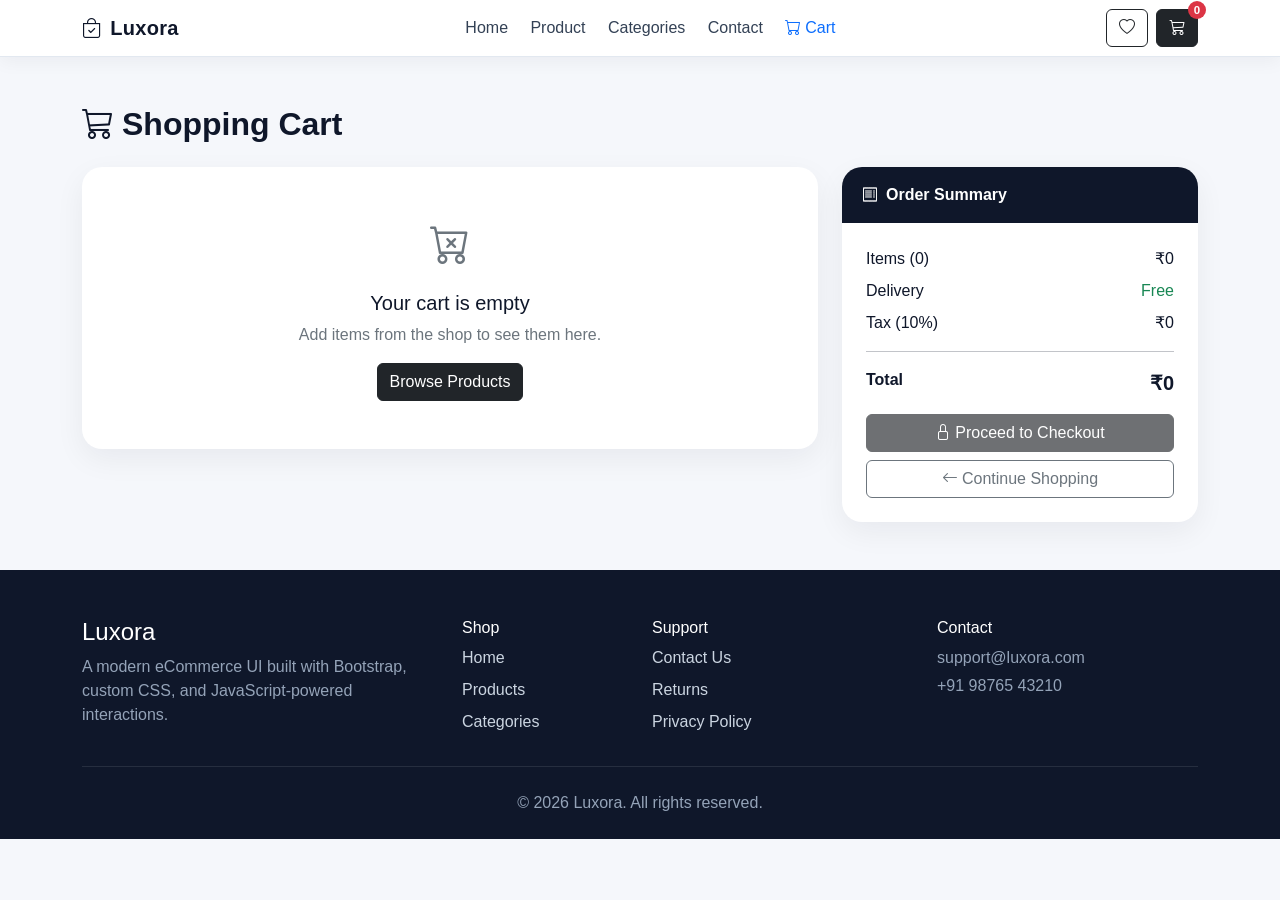
==== cart.html @ 6a54af74 "Initial commit" ====
<!DOCTYPE html>
<html lang="en">

<head>
    <meta charset="UTF-8">
    <meta name="viewport" content="width=device-width, initial-scale=1.0">
    <title>Shopping Cart - Luxora</title>
    <link href="https://cdn.jsdelivr.net/npm/bootstrap@5.3.3/dist/css/bootstrap.min.css" rel="stylesheet">
    <link rel="stylesheet" href="https://cdn.jsdelivr.net/npm/bootstrap-icons@1.11.3/font/bootstrap-icons.min.css">
    <link rel="stylesheet" href="styles.css">
    <style>
        .cart-item-img {
            width: 100%;
            height: 80px;
            object-fit: cover;
            border-radius: 12px;
        }

        .cart-card {
            background: #fff;
            border: none;
            border-radius: 20px;
            box-shadow: 0 10px 30px rgba(15, 23, 42, .06);
            margin-bottom: 1rem;
        }

        .summary-card {
            background: #fff;
            border: none;
            border-radius: 20px;
            box-shadow: 0 10px 30px rgba(15, 23, 42, .06);
            overflow: hidden;
        }

        .summary-header {
            background: #0f172a;
            color: #fff;
            padding: 1rem 1.25rem;
            font-weight: 700;
        }
    </style>
</head>

<body>

    <!-- Navbar — matches Luxora style from index/product/categories -->
    <nav class="navbar navbar-expand-lg sticky-top">
        <div class="container">
            <a class="navbar-brand" href="index.html"><i class="bi bi-bag-check me-2"></i>Luxora</a>
            <button class="navbar-toggler" type="button" data-bs-toggle="collapse" data-bs-target="#cartNav"
                aria-controls="cartNav" aria-expanded="false" aria-label="Toggle navigation">
                <span class="navbar-toggler-icon"></span>
            </button>

            <div class="collapse navbar-collapse" id="cartNav">
                <ul class="navbar-nav mx-auto mb-2 mb-lg-0">
                    <li class="nav-item"><a class="nav-link" href="index.html">Home</a></li>
                    <li class="nav-item"><a class="nav-link" href="product.html">Product</a></li>
                    <li class="nav-item"><a class="nav-link" href="categories.html">Categories</a></li>
                    <li class="nav-item"><a class="nav-link" href="contact.html">Contact</a></li>
                    <li class="nav-item"><a class="nav-link active" aria-current="page" href="cart.html">
                        <i class="bi bi-cart me-1"></i>Cart</a></li>
                </ul>

                <div class="d-flex align-items-center gap-2">
                    <a class="btn btn-outline-dark position-relative" href="wishlist.html" aria-label="View wishlist">
                        <i class="bi bi-heart"></i>
                    </a>
                    <a class="btn btn-dark position-relative" href="cart.html" aria-label="View cart">
                        <i class="bi bi-cart3"></i>
                        <span class="position-absolute top-0 start-100 translate-middle badge rounded-pill bg-danger"
                            id="cartCount">0</span>
                    </a>
                </div>
            </div>
        </div>
    </nav>

    <!-- Cart Section -->
    <section class="py-5">
        <div class="container">
            <h2 class="fw-bold mb-4"><i class="bi bi-cart3 me-2"></i>Shopping Cart</h2>

            <div class="row g-4">
                <!-- Cart Items -->
                <div class="col-lg-8">
                    <div id="cartItemsContainer"></div>
                </div>

                <!-- Order Summary -->
                <div class="col-lg-4">
                    <div class="summary-card">
                        <div class="summary-header">
                            <i class="bi bi-receipt me-2"></i>Order Summary
                        </div>
                        <div class="p-4">
                            <div class="d-flex justify-content-between mb-2">
                                <span>Items (<span id="summaryItems">0</span>)</span>
                                <span id="summarySubtotal">₹0</span>
                            </div>
                            <div class="d-flex justify-content-between mb-2">
                                <span>Delivery</span>
                                <span class="text-success" id="summaryDelivery">Free</span>
                            </div>
                            <div class="d-flex justify-content-between mb-2">
                                <span>Tax (10%)</span>
                                <span id="summaryTax">₹0</span>
                            </div>
                            <hr>
                            <div class="d-flex justify-content-between mb-3">
                                <span class="fw-bold">Total</span>
                                <span class="fw-bold fs-5" id="summaryTotal">₹0</span>
                            </div>
                            <button id="checkoutButton" class="btn btn-dark w-100 mb-2">
                                <i class="bi bi-lock me-1"></i>Proceed to Checkout
                            </button>
                            <button id="continueShoppingButton" class="btn btn-outline-secondary w-100">
                                <i class="bi bi-arrow-left me-1"></i>Continue Shopping
                            </button>
                        </div>
                    </div>
                </div>
            </div>
        </div>
    </section>

    <!-- Footer — matches Luxora style -->
    <footer class="pt-5 pb-4">
        <div class="container">
            <div class="row g-4">
                <div class="col-lg-4">
                    <h4 class="text-white">Luxora</h4>
                    <p>A modern eCommerce UI built with Bootstrap, custom CSS, and JavaScript-powered interactions.</p>
                </div>
                <div class="col-lg-2">
                    <h6 class="text-white">Shop</h6>
                    <a href="index.html" class="d-block mb-2">Home</a>
                    <a href="product.html" class="d-block mb-2">Products</a>
                    <a href="categories.html" class="d-block mb-2">Categories</a>
                </div>
                <div class="col-lg-3">
                    <h6 class="text-white">Support</h6>
                    <a href="contact.html" class="d-block mb-2">Contact Us</a>
                    <a href="#" class="d-block mb-2">Returns</a>
                    <a href="#" class="d-block mb-2">Privacy Policy</a>
                </div>
                <div class="col-lg-3">
                    <h6 class="text-white">Contact</h6>
                    <p class="mb-1">support@luxora.com</p>
                    <p class="mb-0">+91 98765 43210</p>
                </div>
            </div>
            <hr class="border-secondary my-4">
            <p class="mb-0 text-center">© 2026 Luxora. All rights reserved.</p>
        </div>
    </footer>

    <script>
        const CART_STORAGE_KEY = "luxoraCartItems";

        function getCartItems() {
            return JSON.parse(localStorage.getItem(CART_STORAGE_KEY) || "[]");
        }

        function setCartItems(items) {
            localStorage.setItem(CART_STORAGE_KEY, JSON.stringify(items));
        }

        function formatCurrency(amount) {
            return "₹" + amount.toLocaleString("en-IN");
        }

        function updateCartBadge() {
            const count = getCartItems().reduce((sum, item) => sum + (item.quantity || 1), 0);
            const badge = document.getElementById("cartCount");
            if (badge) badge.textContent = count;
        }

        function updateCartItemQuantity(productId, quantity) {
            const cartItems = getCartItems();
            const item = cartItems.find(i => i.id === productId);
            if (!item) return;
            item.quantity = Math.max(1, parseInt(quantity, 10) || 1);
            setCartItems(cartItems);
            renderCartPage();
        }

        function removeCartItem(productId) {
            const cartItems = getCartItems().filter(item => item.id !== productId);
            setCartItems(cartItems);
            renderCartPage();
        }

        function renderCartPage() {
            const cartItems = getCartItems();
            const cartItemsContainer = document.getElementById("cartItemsContainer");
            const summaryItems = document.getElementById("summaryItems");
            const summarySubtotal = document.getElementById("summarySubtotal");
            const summaryTax = document.getElementById("summaryTax");
            const summaryTotal = document.getElementById("summaryTotal");
            const summaryDelivery = document.getElementById("summaryDelivery");
            const checkoutButton = document.getElementById("checkoutButton");
            const continueButton = document.getElementById("continueShoppingButton");

            updateCartBadge();

            if (cartItems.length === 0) {
                cartItemsContainer.innerHTML = `
                    <div class="cart-card p-5 text-center">
                        <i class="bi bi-cart-x fs-1 text-secondary mb-3 d-block"></i>
                        <h5 class="mb-2">Your cart is empty</h5>
                        <p class="text-secondary mb-3">Add items from the shop to see them here.</p>
                        <a href="categories.html" class="btn btn-dark">Browse Products</a>
                    </div>
                `;
                summaryItems.textContent = 0;
                summarySubtotal.textContent = "₹0";
                summaryTax.textContent = "₹0";
                summaryTotal.textContent = "₹0";
                summaryDelivery.textContent = "Free";
                checkoutButton.disabled = true;
                continueButton.onclick = () => window.location.href = "categories.html";
                return;
            }

            let subtotal = 0;
            let totalQuantity = 0;

            cartItemsContainer.innerHTML = cartItems.map(item => {
                const itemTotal = item.price * item.quantity;
                subtotal += itemTotal;
                totalQuantity += item.quantity;

                return `
                    <div class="cart-card p-3">
                        <div class="row align-items-center g-3">
                            <div class="col-3 col-md-2">
                                <img src="${item.image || 'https://via.placeholder.com/80'}" class="cart-item-img" alt="${item.title}">
                            </div>
                            <div class="col-9 col-md-4">
                                <h6 class="fw-bold mb-1">${item.title}</h6>
                                ${item.size ? `<small class="text-secondary">Size: ${item.size}</small>` : ""}
                                ${item.color ? `<small class="text-secondary ms-2">Color: ${item.color}</small>` : ""}
                                <div class="text-secondary small">${formatCurrency(item.price)} each</div>
                            </div>
                            <div class="col-6 col-md-2">
                                <input type="number" class="form-control form-control-sm text-center" 
                                    value="${item.quantity}" min="1" 
                                    onchange="updateCartItemQuantity(${item.id}, this.value)">
                            </div>
                            <div class="col-4 col-md-2">
                                <span class="fw-bold">${formatCurrency(itemTotal)}</span>
                            </div>
                            <div class="col-2 col-md-2 text-end">
                                <button class="btn btn-outline-danger btn-sm" onclick="removeCartItem(${item.id})"
                                    aria-label="Remove ${item.title}">
                                    <i class="bi bi-trash"></i>
                                </button>
                            </div>
                        </div>
                    </div>
                `;
            }).join("");

            const tax = Math.round(subtotal * 0.1);
            const total = subtotal + tax;

            summaryItems.textContent = totalQuantity;
            summarySubtotal.textContent = formatCurrency(subtotal);
            summaryTax.textContent = formatCurrency(tax);
            summaryDelivery.textContent = "Free";
            summaryTotal.textContent = formatCurrency(total);
            checkoutButton.disabled = false;
            continueButton.onclick = () => window.location.href = "categories.html";
        }

        document.addEventListener("DOMContentLoaded", function () {
            renderCartPage();

            const checkoutButton = document.getElementById("checkoutButton");
            if (checkoutButton) {
                checkoutButton.addEventListener("click", function () {
                    if (getCartItems().length > 0) {
                        window.location.href = "checkout.html";
                    }
                });
            }
        });
    </script>

    <script src="https://cdn.jsdelivr.net/npm/bootstrap@5.3.3/dist/js/bootstrap.bundle.min.js"></script>
</body>

</html>
---- styles.css ----
/*
 * Luxora E-Commerce — Shared Stylesheet
 * Used across: index, product, categories, cart, checkout, wishlist, contact
 */

/* ─── CSS Variables ──────────────────────────────────────────── */
:root {
    --primary:   #0f172a;
    --secondary: #334155;
    --accent:    #0d6efd;
    --light:     #f8fafc;
    --border:    #e2e8f0;
    --success:   #198754;
    --danger:    #dc3545;
    --warning:   #f59e0b;
    --bg:        #f5f7fb;
}

/* ─── Reset / Base ───────────────────────────────────────────── */
*, *::before, *::after {
    box-sizing: border-box;
}

body {
    font-family: "Inter", "Segoe UI", sans-serif;
    background: var(--bg);
    color: var(--primary);
    margin: 0;
}

/* ─── Navbar ─────────────────────────────────────────────────── */
.navbar {
    background: #ffffff;
    border-bottom: 1px solid var(--border);
    box-shadow: 0 4px 18px rgba(15, 23, 42, 0.05);
}

.navbar-brand {
    font-weight: 700;
    letter-spacing: .3px;
    color: var(--primary) !important;
}

.navbar-toggler {
    border-color: var(--border);
}

.nav-link {
    color: var(--secondary) !important;
    font-weight: 500;
    margin: 0 .2rem;
}

.nav-link:hover,
.nav-link.active {
    color: var(--accent) !important;
}

/* ─── Footer ─────────────────────────────────────────────────── */
footer {
    background: var(--primary);
    color: #cbd5e1;
}

footer a {
    color: #cbd5e1;
    text-decoration: none;
}

footer a:hover {
    color: #ffffff;
}

footer p {
    color: #94a3b8;
    margin-bottom: 0;
}

/* ─── Cart Badge ─────────────────────────────────────────────── */
#cartCount,
#navCartCount {
    font-size: .72rem;
    min-width: 18px;
    height: 18px;
    padding: 0 4px;
    line-height: 18px;
    text-align: center;
}

/* ─── Shared Badge ───────────────────────────────────────────── */
.badge-soft {
    display: inline-block;
    font-size: .75rem;
    padding: .45rem .75rem;
    border-radius: 999px;
    background: #eff6ff;
    color: #1d4ed8;
    font-weight: 700;
}

/* ─── Shared Price Styles ────────────────────────────────────── */
.price {
    font-size: 1.25rem;
    font-weight: 800;
    color: var(--primary);
}

.old-price {
    color: #94a3b8;
    text-decoration: line-through;
    font-size: .95rem;
}

.save-badge {
    background: #ecfdf3;
    color: #15803d;
    font-size: .82rem;
    font-weight: 700;
    padding: .3rem .65rem;
    border-radius: 999px;
}

/* ─── Rating Stars ───────────────────────────────────────────── */
.rating {
    color: var(--warning);
    font-size: .9rem;
}

/* ─── Product Card ───────────────────────────────────────────── */
.product-card {
    background: #fff;
    border: none;
    border-radius: 22px;
    overflow: hidden;
    box-shadow: 0 10px 30px rgba(15, 23, 42, .06);
    transition: transform .3s ease, box-shadow .3s ease;
    height: 100%;
}

.product-card:hover {
    transform: translateY(-6px);
    box-shadow: 0 16px 40px rgba(15, 23, 42, .12);
}

.product-card img {
    width: 100%;
    height: 260px;
    object-fit: cover;
    transition: transform .35s ease;
}

.product-card:hover img {
    transform: scale(1.04);
}

/* ─── Wishlist Button (on cards) ─────────────────────────────── */
.wishlist-btn {
    position: absolute;
    top: 14px;
    right: 14px;
    width: 42px;
    height: 42px;
    border: none;
    border-radius: 50%;
    background: rgba(255, 255, 255, .9);
    box-shadow: 0 8px 18px rgba(0, 0, 0, .08);
    display: inline-flex;
    align-items: center;
    justify-content: center;
    cursor: pointer;
    color: var(--primary);
    transition: color .2s ease;
}

.wishlist-btn.active,
.wishlist-btn:hover {
    color: var(--danger);
}

/* ─── Section Titles ─────────────────────────────────────────── */
.section-title {
    font-size: 2rem;
    font-weight: 800;
    margin-bottom: .5rem;
}

.section-subtitle {
    color: #64748b;
    margin-bottom: 2rem;
}

/* ─── Filter / Category Pills ────────────────────────────────── */
.filter-btn,
.category-pill {
    border: 1px solid var(--border);
    background: #fff;
    color: var(--secondary);
    padding: .55rem 1rem;
    border-radius: 999px;
    font-weight: 600;
    transition: background .25s, color .25s, border-color .25s;
    cursor: pointer;
}

.filter-btn.active,
.filter-btn:hover,
.category-pill.active,
.category-pill:hover {
    background: var(--primary);
    color: #fff;
    border-color: var(--primary);
}

/* ─── Toast Notification ─────────────────────────────────────── */
.toast-box,
.toast-wrap {
    position: fixed;
    top: 90px;
    right: 20px;
    z-index: 1080;
    min-width: 260px;
}

/* ─── Utility ────────────────────────────────────────────────── */
.hidden {
    display: none !important;
}

/* ─── Page Banner (categories / contact) ────────────────────── */
.page-banner {
    background: linear-gradient(135deg, #eef4ff, #f8fbff);
    padding: 50px 0;
    border-bottom: 1px solid var(--border);
}

.page-banner h1 {
    font-weight: 800;
    margin-bottom: .5rem;
}

/* ─── Form Focus ─────────────────────────────────────────────── */
.form-control:focus,
.form-select:focus {
    border-color: var(--accent);
    box-shadow: 0 0 0 0.2rem rgba(13, 110, 253, .15);
}

/* ─── Responsive ─────────────────────────────────────────────── */
@media (max-width: 768px) {
    .section-title {
        font-size: 1.6rem;
    }

    .product-card img {
        height: 220px;
    }
}
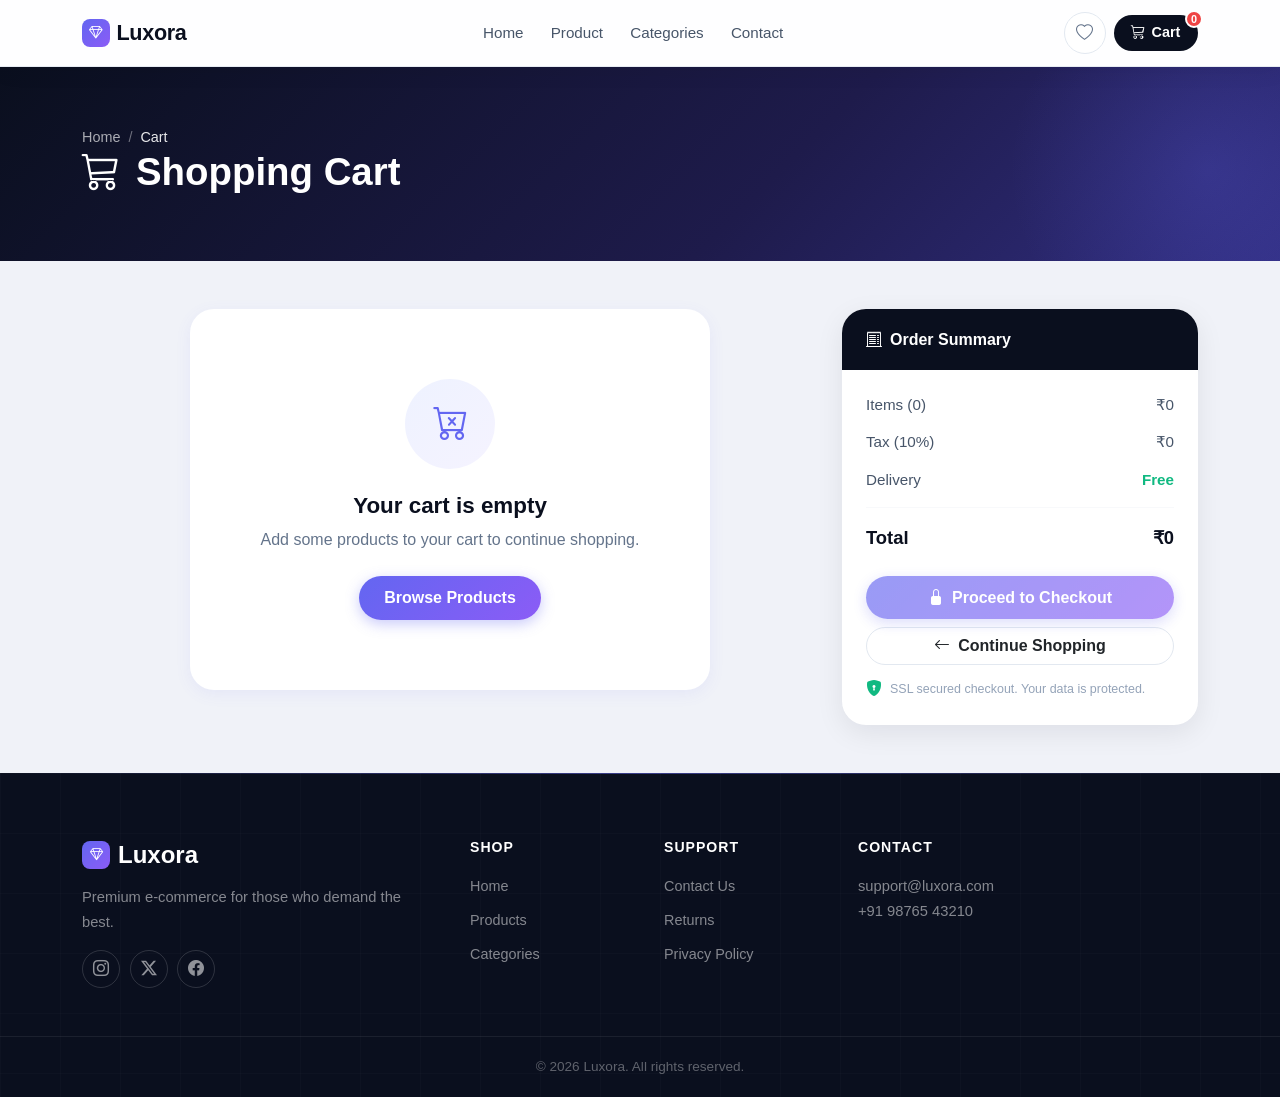
==== commit 61fa606f: "frontend changes" ====
--- a/cart.html
+++ b/cart.html
@@ -1,294 +1,217 @@
 <!DOCTYPE html>
 <html lang="en">
-
 <head>
     <meta charset="UTF-8">
     <meta name="viewport" content="width=device-width, initial-scale=1.0">
-    <title>Shopping Cart - Luxora</title>
+    <title>Shopping Cart — Luxora</title>
     <link href="https://cdn.jsdelivr.net/npm/bootstrap@5.3.3/dist/css/bootstrap.min.css" rel="stylesheet">
     <link rel="stylesheet" href="https://cdn.jsdelivr.net/npm/bootstrap-icons@1.11.3/font/bootstrap-icons.min.css">
     <link rel="stylesheet" href="styles.css">
-    <style>
-        .cart-item-img {
-            width: 100%;
-            height: 80px;
-            object-fit: cover;
-            border-radius: 12px;
-        }
-
-        .cart-card {
-            background: #fff;
-            border: none;
-            border-radius: 20px;
-            box-shadow: 0 10px 30px rgba(15, 23, 42, .06);
-            margin-bottom: 1rem;
-        }
-
-        .summary-card {
-            background: #fff;
-            border: none;
-            border-radius: 20px;
-            box-shadow: 0 10px 30px rgba(15, 23, 42, .06);
-            overflow: hidden;
-        }
-
-        .summary-header {
-            background: #0f172a;
-            color: #fff;
-            padding: 1rem 1.25rem;
-            font-weight: 700;
-        }
-    </style>
 </head>
-
 <body>
 
-    <!-- Navbar — matches Luxora style from index/product/categories -->
-    <nav class="navbar navbar-expand-lg sticky-top">
-        <div class="container">
-            <a class="navbar-brand" href="index.html"><i class="bi bi-bag-check me-2"></i>Luxora</a>
-            <button class="navbar-toggler" type="button" data-bs-toggle="collapse" data-bs-target="#cartNav"
-                aria-controls="cartNav" aria-expanded="false" aria-label="Toggle navigation">
-                <span class="navbar-toggler-icon"></span>
-            </button>
-
-            <div class="collapse navbar-collapse" id="cartNav">
-                <ul class="navbar-nav mx-auto mb-2 mb-lg-0">
-                    <li class="nav-item"><a class="nav-link" href="index.html">Home</a></li>
-                    <li class="nav-item"><a class="nav-link" href="product.html">Product</a></li>
-                    <li class="nav-item"><a class="nav-link" href="categories.html">Categories</a></li>
-                    <li class="nav-item"><a class="nav-link" href="contact.html">Contact</a></li>
-                    <li class="nav-item"><a class="nav-link active" aria-current="page" href="cart.html">
-                        <i class="bi bi-cart me-1"></i>Cart</a></li>
+<nav class="navbar navbar-expand-lg sticky-top">
+    <div class="container">
+        <a class="navbar-brand" href="index.html"><span class="brand-diamond"><i class="bi bi-gem"></i></span>Luxora</a>
+        <button class="navbar-toggler" type="button" data-bs-toggle="collapse" data-bs-target="#mainNav"><span class="navbar-toggler-icon"></span></button>
+        <div class="collapse navbar-collapse" id="mainNav">
+            <ul class="navbar-nav mx-auto mb-2 mb-lg-0">
+                <li class="nav-item"><a class="nav-link" href="index.html">Home</a></li>
+                <li class="nav-item"><a class="nav-link" href="product.html">Product</a></li>
+                <li class="nav-item"><a class="nav-link" href="categories.html">Categories</a></li>
+                <li class="nav-item"><a class="nav-link" href="contact.html">Contact</a></li>
+            </ul>
+            <div class="d-flex align-items-center gap-2">
+                <a class="nav-btn-wishlist" href="wishlist.html" aria-label="Wishlist">
+                    <i class="bi bi-heart"></i>
+                    <span class="nav-badge d-none" id="navWishlistCount">0</span>
+                </a>
+                <a class="nav-btn-cart" href="cart.html" aria-label="Cart">
+                    <i class="bi bi-cart3"></i> Cart
+                    <span class="nav-badge" id="navCartCount">0</span>
+                </a>
+            </div>
+        </div>
+    </div>
+</nav>
+
+<section class="page-banner">
+    <div class="container">
+        <nav aria-label="breadcrumb">
+            <ol class="breadcrumb">
+                <li class="breadcrumb-item"><a href="index.html">Home</a></li>
+                <li class="breadcrumb-item active">Cart</li>
+            </ol>
+        </nav>
+        <h1><i class="bi bi-cart3 me-3"></i>Shopping Cart</h1>
+    </div>
+</section>
+
+<section class="py-5">
+    <div class="container">
+        <div class="row g-4 align-items-start">
+            <div class="col-lg-8">
+                <div id="cartItemsContainer"></div>
+            </div>
+            <div class="col-lg-4">
+                <div class="summary-card">
+                    <div class="summary-header"><i class="bi bi-receipt-cutoff"></i> Order Summary</div>
+                    <div class="summary-body">
+                        <div class="summary-row">
+                            <span>Items (<span id="summaryItemCount">0</span>)</span>
+                            <span id="summarySubtotal">₹0</span>
+                        </div>
+                        <div class="summary-row">
+                            <span>Tax (10%)</span>
+                            <span id="summaryTax">₹0</span>
+                        </div>
+                        <div class="summary-row">
+                            <span>Delivery</span>
+                            <span class="free">Free</span>
+                        </div>
+                        <hr class="summary-divider">
+                        <div class="summary-row total">
+                            <span>Total</span>
+                            <span id="summaryTotal">₹0</span>
+                        </div>
+                        <div class="mt-4 d-flex flex-column gap-2">
+                            <button id="checkoutBtn" class="btn btn-gradient w-100" onclick="window.location.href='checkout.html'">
+                                <i class="bi bi-lock-fill me-2"></i>Proceed to Checkout
+                            </button>
+                            <button class="btn w-100" style="border:1.5px solid var(--border);border-radius:999px;font-weight:600;" onclick="window.location.href='categories.html'">
+                                <i class="bi bi-arrow-left me-2"></i>Continue Shopping
+                            </button>
+                        </div>
+                        <div class="security-note">
+                            <i class="bi bi-shield-lock-fill" style="color:var(--success);font-size:1rem;"></i>
+                            <span>SSL secured checkout. Your data is protected.</span>
+                        </div>
+                    </div>
+                </div>
+            </div>
+        </div>
+    </div>
+</section>
+
+<div id="toastContainer"></div>
+
+<footer class="site-footer">
+    <div class="footer-grid-lines"></div>
+    <div class="container position-relative" style="z-index:2;">
+        <div class="row g-5">
+            <div class="col-lg-4">
+                <div class="footer-brand-name"><span class="brand-diamond"><i class="bi bi-gem"></i></span>Luxora</div>
+                <p class="footer-desc">Premium e-commerce for those who demand the best.</p>
+                <div class="footer-social">
+                    <a href="#"><i class="bi bi-instagram"></i></a>
+                    <a href="#"><i class="bi bi-twitter-x"></i></a>
+                    <a href="#"><i class="bi bi-facebook"></i></a>
+                </div>
+            </div>
+            <div class="col-sm-6 col-lg-2">
+                <div class="footer-heading">Shop</div>
+                <ul class="footer-links">
+                    <li><a href="index.html">Home</a></li>
+                    <li><a href="product.html">Products</a></li>
+                    <li><a href="categories.html">Categories</a></li>
                 </ul>
-
-                <div class="d-flex align-items-center gap-2">
-                    <a class="btn btn-outline-dark position-relative" href="wishlist.html" aria-label="View wishlist">
-                        <i class="bi bi-heart"></i>
-                    </a>
-                    <a class="btn btn-dark position-relative" href="cart.html" aria-label="View cart">
-                        <i class="bi bi-cart3"></i>
-                        <span class="position-absolute top-0 start-100 translate-middle badge rounded-pill bg-danger"
-                            id="cartCount">0</span>
-                    </a>
-                </div>
+            </div>
+            <div class="col-sm-6 col-lg-2">
+                <div class="footer-heading">Support</div>
+                <ul class="footer-links">
+                    <li><a href="contact.html">Contact Us</a></li>
+                    <li><a href="#">Returns</a></li>
+                    <li><a href="#">Privacy Policy</a></li>
+                </ul>
+            </div>
+            <div class="col-lg-4">
+                <div class="footer-heading">Contact</div>
+                <p class="footer-desc">support@luxora.com<br>+91 98765 43210</p>
             </div>
         </div>
-    </nav>
-
-    <!-- Cart Section -->
-    <section class="py-5">
-        <div class="container">
-            <h2 class="fw-bold mb-4"><i class="bi bi-cart3 me-2"></i>Shopping Cart</h2>
-
-            <div class="row g-4">
-                <!-- Cart Items -->
-                <div class="col-lg-8">
-                    <div id="cartItemsContainer"></div>
-                </div>
-
-                <!-- Order Summary -->
-                <div class="col-lg-4">
-                    <div class="summary-card">
-                        <div class="summary-header">
-                            <i class="bi bi-receipt me-2"></i>Order Summary
-                        </div>
-                        <div class="p-4">
-                            <div class="d-flex justify-content-between mb-2">
-                                <span>Items (<span id="summaryItems">0</span>)</span>
-                                <span id="summarySubtotal">₹0</span>
-                            </div>
-                            <div class="d-flex justify-content-between mb-2">
-                                <span>Delivery</span>
-                                <span class="text-success" id="summaryDelivery">Free</span>
-                            </div>
-                            <div class="d-flex justify-content-between mb-2">
-                                <span>Tax (10%)</span>
-                                <span id="summaryTax">₹0</span>
-                            </div>
-                            <hr>
-                            <div class="d-flex justify-content-between mb-3">
-                                <span class="fw-bold">Total</span>
-                                <span class="fw-bold fs-5" id="summaryTotal">₹0</span>
-                            </div>
-                            <button id="checkoutButton" class="btn btn-dark w-100 mb-2">
-                                <i class="bi bi-lock me-1"></i>Proceed to Checkout
-                            </button>
-                            <button id="continueShoppingButton" class="btn btn-outline-secondary w-100">
-                                <i class="bi bi-arrow-left me-1"></i>Continue Shopping
-                            </button>
-                        </div>
+    </div>
+    <div class="footer-bottom"><div class="container">© 2026 Luxora. All rights reserved.</div></div>
+</footer>
+
+<script src="https://cdn.jsdelivr.net/npm/bootstrap@5.3.3/dist/js/bootstrap.bundle.min.js"></script>
+<script>
+const CART_KEY     = "luxoraCartItems";
+const WISHLIST_KEY = "luxoraWishlistItems";
+function getCart()     { return JSON.parse(localStorage.getItem(CART_KEY)||"[]"); }
+function setCart(d)    { localStorage.setItem(CART_KEY,JSON.stringify(d)); }
+function getWishlist() { return JSON.parse(localStorage.getItem(WISHLIST_KEY)||"[]"); }
+function fmt(n) { return "₹"+n.toLocaleString("en-IN"); }
+
+function updateBadges() {
+    const cc=getCart().reduce((s,i)=>s+i.quantity,0), wc=getWishlist().length;
+    const cb=document.getElementById("navCartCount"), wb=document.getElementById("navWishlistCount");
+    if(cb) cb.textContent=cc;
+    if(wb){wb.textContent=wc; wb.classList.toggle("d-none",wc===0);}
+}
+
+function showToast(msg) {
+    const c=document.getElementById("toastContainer");
+    const el=document.createElement("div"); el.className="luxora-toast";
+    el.innerHTML=`<div class="toast-icon"><i class="bi bi-check-lg"></i></div><div>${msg}</div>`;
+    c.appendChild(el);
+    setTimeout(()=>{el.classList.add("toast-hide");setTimeout(()=>el.remove(),350);},2500);
+}
+
+function updateQty(id, delta) {
+    const cart=getCart(), item=cart.find(i=>i.id===id); if(!item) return;
+    item.quantity=Math.max(1,item.quantity+delta);
+    setCart(cart); renderCart();
+}
+
+function removeItem(id) {
+    setCart(getCart().filter(i=>i.id!==id)); renderCart();
+    showToast("Item removed from cart");
+}
+
+function renderCart() {
+    const cart=getCart(), cont=document.getElementById("cartItemsContainer");
+    updateBadges();
+    if(cart.length===0){
+        cont.innerHTML=`<div class="empty-state"><div class="empty-state-icon"><i class="bi bi-cart-x"></i></div><h4>Your cart is empty</h4><p>Add some products to your cart to continue shopping.</p><a href="categories.html" class="btn btn-gradient">Browse Products</a></div>`;
+        ["summaryItemCount","summarySubtotal","summaryTax","summaryTotal"].forEach(id=>{
+            const el=document.getElementById(id); if(el) el.textContent=id==="summaryItemCount"?"0":"₹0";
+        });
+        const btn=document.getElementById("checkoutBtn"); if(btn) btn.disabled=true;
+        return;
+    }
+    const btn=document.getElementById("checkoutBtn"); if(btn) btn.disabled=false;
+    let subtotal=0, totalQty=0;
+    cont.innerHTML=cart.map(item=>{
+        const lineTotal=item.price*item.quantity;
+        subtotal+=lineTotal; totalQty+=item.quantity;
+        return `<div class="cart-item-card">
+            <div class="d-flex align-items-center gap-3 flex-wrap">
+                <img src="${item.image||'https://via.placeholder.com/90'}" alt="${item.title}" class="cart-item-img">
+                <div class="flex-grow-1" style="min-width:0;">
+                    <h6 class="fw-bold mb-1" style="font-size:0.98rem;">${item.title}</h6>
+                    ${item.size?`<small class="text-muted me-2">Size: ${item.size}</small>`:""}
+                    ${item.color?`<small class="text-muted">Color: ${item.color}</small>`:""}
+                    <div class="text-muted mt-1" style="font-size:0.85rem;">${fmt(item.price)} each</div>
+                </div>
+                <div class="d-flex align-items-center gap-3 flex-wrap">
+                    <div class="qty-stepper">
+                        <button onclick="updateQty(${item.id},-1)" aria-label="Decrease">−</button>
+                        <span class="qty-num">${item.quantity}</span>
+                        <button onclick="updateQty(${item.id},1)" aria-label="Increase">+</button>
                     </div>
-                </div>
-            </div>
-        </div>
-    </section>
-
-    <!-- Footer — matches Luxora style -->
-    <footer class="pt-5 pb-4">
-        <div class="container">
-            <div class="row g-4">
-                <div class="col-lg-4">
-                    <h4 class="text-white">Luxora</h4>
-                    <p>A modern eCommerce UI built with Bootstrap, custom CSS, and JavaScript-powered interactions.</p>
-                </div>
-                <div class="col-lg-2">
-                    <h6 class="text-white">Shop</h6>
-                    <a href="index.html" class="d-block mb-2">Home</a>
-                    <a href="product.html" class="d-block mb-2">Products</a>
-                    <a href="categories.html" class="d-block mb-2">Categories</a>
-                </div>
-                <div class="col-lg-3">
-                    <h6 class="text-white">Support</h6>
-                    <a href="contact.html" class="d-block mb-2">Contact Us</a>
-                    <a href="#" class="d-block mb-2">Returns</a>
-                    <a href="#" class="d-block mb-2">Privacy Policy</a>
-                </div>
-                <div class="col-lg-3">
-                    <h6 class="text-white">Contact</h6>
-                    <p class="mb-1">support@luxora.com</p>
-                    <p class="mb-0">+91 98765 43210</p>
-                </div>
-            </div>
-            <hr class="border-secondary my-4">
-            <p class="mb-0 text-center">© 2026 Luxora. All rights reserved.</p>
-        </div>
-    </footer>
-
-    <script>
-        const CART_STORAGE_KEY = "luxoraCartItems";
-
-        function getCartItems() {
-            return JSON.parse(localStorage.getItem(CART_STORAGE_KEY) || "[]");
-        }
-
-        function setCartItems(items) {
-            localStorage.setItem(CART_STORAGE_KEY, JSON.stringify(items));
-        }
-
-        function formatCurrency(amount) {
-            return "₹" + amount.toLocaleString("en-IN");
-        }
-
-        function updateCartBadge() {
-            const count = getCartItems().reduce((sum, item) => sum + (item.quantity || 1), 0);
-            const badge = document.getElementById("cartCount");
-            if (badge) badge.textContent = count;
-        }
-
-        function updateCartItemQuantity(productId, quantity) {
-            const cartItems = getCartItems();
-            const item = cartItems.find(i => i.id === productId);
-            if (!item) return;
-            item.quantity = Math.max(1, parseInt(quantity, 10) || 1);
-            setCartItems(cartItems);
-            renderCartPage();
-        }
-
-        function removeCartItem(productId) {
-            const cartItems = getCartItems().filter(item => item.id !== productId);
-            setCartItems(cartItems);
-            renderCartPage();
-        }
-
-        function renderCartPage() {
-            const cartItems = getCartItems();
-            const cartItemsContainer = document.getElementById("cartItemsContainer");
-            const summaryItems = document.getElementById("summaryItems");
-            const summarySubtotal = document.getElementById("summarySubtotal");
-            const summaryTax = document.getElementById("summaryTax");
-            const summaryTotal = document.getElementById("summaryTotal");
-            const summaryDelivery = document.getElementById("summaryDelivery");
-            const checkoutButton = document.getElementById("checkoutButton");
-            const continueButton = document.getElementById("continueShoppingButton");
-
-            updateCartBadge();
-
-            if (cartItems.length === 0) {
-                cartItemsContainer.innerHTML = `
-                    <div class="cart-card p-5 text-center">
-                        <i class="bi bi-cart-x fs-1 text-secondary mb-3 d-block"></i>
-                        <h5 class="mb-2">Your cart is empty</h5>
-                        <p class="text-secondary mb-3">Add items from the shop to see them here.</p>
-                        <a href="categories.html" class="btn btn-dark">Browse Products</a>
-                    </div>
-                `;
-                summaryItems.textContent = 0;
-                summarySubtotal.textContent = "₹0";
-                summaryTax.textContent = "₹0";
-                summaryTotal.textContent = "₹0";
-                summaryDelivery.textContent = "Free";
-                checkoutButton.disabled = true;
-                continueButton.onclick = () => window.location.href = "categories.html";
-                return;
-            }
-
-            let subtotal = 0;
-            let totalQuantity = 0;
-
-            cartItemsContainer.innerHTML = cartItems.map(item => {
-                const itemTotal = item.price * item.quantity;
-                subtotal += itemTotal;
-                totalQuantity += item.quantity;
-
-                return `
-                    <div class="cart-card p-3">
-                        <div class="row align-items-center g-3">
-                            <div class="col-3 col-md-2">
-                                <img src="${item.image || 'https://via.placeholder.com/80'}" class="cart-item-img" alt="${item.title}">
-                            </div>
-                            <div class="col-9 col-md-4">
-                                <h6 class="fw-bold mb-1">${item.title}</h6>
-                                ${item.size ? `<small class="text-secondary">Size: ${item.size}</small>` : ""}
-                                ${item.color ? `<small class="text-secondary ms-2">Color: ${item.color}</small>` : ""}
-                                <div class="text-secondary small">${formatCurrency(item.price)} each</div>
-                            </div>
-                            <div class="col-6 col-md-2">
-                                <input type="number" class="form-control form-control-sm text-center" 
-                                    value="${item.quantity}" min="1" 
-                                    onchange="updateCartItemQuantity(${item.id}, this.value)">
-                            </div>
-                            <div class="col-4 col-md-2">
-                                <span class="fw-bold">${formatCurrency(itemTotal)}</span>
-                            </div>
-                            <div class="col-2 col-md-2 text-end">
-                                <button class="btn btn-outline-danger btn-sm" onclick="removeCartItem(${item.id})"
-                                    aria-label="Remove ${item.title}">
-                                    <i class="bi bi-trash"></i>
-                                </button>
-                            </div>
-                        </div>
-                    </div>
-                `;
-            }).join("");
-
-            const tax = Math.round(subtotal * 0.1);
-            const total = subtotal + tax;
-
-            summaryItems.textContent = totalQuantity;
-            summarySubtotal.textContent = formatCurrency(subtotal);
-            summaryTax.textContent = formatCurrency(tax);
-            summaryDelivery.textContent = "Free";
-            summaryTotal.textContent = formatCurrency(total);
-            checkoutButton.disabled = false;
-            continueButton.onclick = () => window.location.href = "categories.html";
-        }
-
-        document.addEventListener("DOMContentLoaded", function () {
-            renderCartPage();
-
-            const checkoutButton = document.getElementById("checkoutButton");
-            if (checkoutButton) {
-                checkoutButton.addEventListener("click", function () {
-                    if (getCartItems().length > 0) {
-                        window.location.href = "checkout.html";
-                    }
-                });
-            }
-        });
-    </script>
-
-    <script src="https://cdn.jsdelivr.net/npm/bootstrap@5.3.3/dist/js/bootstrap.bundle.min.js"></script>
+                    <div class="fw-bold" style="min-width:72px;text-align:right;">${fmt(lineTotal)}</div>
+                    <button class="btn-remove" onclick="removeItem(${item.id})" aria-label="Remove ${item.title}"><i class="bi bi-trash3"></i></button>
+                </div>
+            </div>
+        </div>`;
+    }).join("");
+    const tax=Math.round(subtotal*0.1), total=subtotal+tax;
+    document.getElementById("summaryItemCount").textContent=totalQty;
+    document.getElementById("summarySubtotal").textContent=fmt(subtotal);
+    document.getElementById("summaryTax").textContent=fmt(tax);
+    document.getElementById("summaryTotal").textContent=fmt(total);
+}
+document.addEventListener("DOMContentLoaded", renderCart);
+</script>
 </body>
-
 </html>
--- a/styles.css
+++ b/styles.css
@@ -1,257 +1,790 @@
 /*
- * Luxora E-Commerce — Shared Stylesheet
- * Used across: index, product, categories, cart, checkout, wishlist, contact
+ * Luxora E-Commerce — Premium Shared Stylesheet
+ * Design: Dark Navy + Indigo/Violet accent, Glassmorphism, Luxury Aesthetic
  */
 
 /* ─── CSS Variables ──────────────────────────────────────────── */
 :root {
-    --primary:   #0f172a;
-    --secondary: #334155;
-    --accent:    #0d6efd;
-    --light:     #f8fafc;
-    --border:    #e2e8f0;
-    --success:   #198754;
-    --danger:    #dc3545;
-    --warning:   #f59e0b;
-    --bg:        #f5f7fb;
+    --primary:        #0a0f1e;
+    --primary-light:  #141b2d;
+    --accent:         #6366f1;
+    --accent-2:       #8b5cf6;
+    --gold:           #f59e0b;
+    --text:           #f1f5f9;
+    --text-muted:     #94a3b8;
+    --surface:        #ffffff;
+    --surface-2:      #f8fafc;
+    --border:         #e2e8f0;
+    --danger:         #ef4444;
+    --success:        #10b981;
+    --bg:             #f0f2f8;
+    --shadow-sm:      0 4px 16px rgba(99,102,241,0.08);
+    --shadow-md:      0 10px 32px rgba(99,102,241,0.12);
+    --shadow-lg:      0 20px 60px rgba(99,102,241,0.18);
+    --radius-sm:      12px;
+    --radius-md:      16px;
+    --radius-lg:      24px;
 }
 
 /* ─── Reset / Base ───────────────────────────────────────────── */
-*, *::before, *::after {
-    box-sizing: border-box;
-}
-
+*, *::before, *::after { box-sizing: border-box; }
+html { scroll-behavior: smooth; }
 body {
     font-family: "Inter", "Segoe UI", sans-serif;
     background: var(--bg);
     color: var(--primary);
     margin: 0;
-}
-
-/* ─── Navbar ─────────────────────────────────────────────────── */
+    -webkit-font-smoothing: antialiased;
+}
+
+/* ─── Scrollbar ──────────────────────────────────────────────── */
+::-webkit-scrollbar { width: 6px; height: 6px; }
+::-webkit-scrollbar-track { background: var(--bg); }
+::-webkit-scrollbar-thumb { background: #c7d0e0; border-radius: 99px; }
+::-webkit-scrollbar-thumb:hover { background: var(--accent); }
+
+/* ─── Navbar (Glassmorphism White) ───────────────────────────── */
 .navbar {
-    background: #ffffff;
-    border-bottom: 1px solid var(--border);
-    box-shadow: 0 4px 18px rgba(15, 23, 42, 0.05);
-}
-
+    background: rgba(255,255,255,0.92) !important;
+    backdrop-filter: blur(18px);
+    -webkit-backdrop-filter: blur(18px);
+    border-bottom: 1px solid rgba(226,232,240,0.8);
+    box-shadow: 0 2px 24px rgba(10,15,30,0.07);
+    padding: 0.75rem 0;
+    transition: all 0.3s ease;
+}
 .navbar-brand {
-    font-weight: 700;
-    letter-spacing: .3px;
+    font-weight: 800;
+    font-size: 1.35rem;
+    letter-spacing: -0.3px;
     color: var(--primary) !important;
-}
-
-.navbar-toggler {
-    border-color: var(--border);
-}
-
-.nav-link {
-    color: var(--secondary) !important;
-    font-weight: 500;
-    margin: 0 .2rem;
-}
-
-.nav-link:hover,
-.nav-link.active {
-    color: var(--accent) !important;
-}
-
-/* ─── Footer ─────────────────────────────────────────────────── */
-footer {
-    background: var(--primary);
-    color: #cbd5e1;
-}
-
-footer a {
-    color: #cbd5e1;
+    display: flex;
+    align-items: center;
+    gap: 0.4rem;
     text-decoration: none;
 }
-
-footer a:hover {
-    color: #ffffff;
-}
-
-footer p {
-    color: #94a3b8;
-    margin-bottom: 0;
-}
-
-/* ─── Cart Badge ─────────────────────────────────────────────── */
-#cartCount,
-#navCartCount {
-    font-size: .72rem;
-    min-width: 18px;
-    height: 18px;
-    padding: 0 4px;
-    line-height: 18px;
-    text-align: center;
-}
-
-/* ─── Shared Badge ───────────────────────────────────────────── */
-.badge-soft {
-    display: inline-block;
-    font-size: .75rem;
-    padding: .45rem .75rem;
-    border-radius: 999px;
-    background: #eff6ff;
-    color: #1d4ed8;
-    font-weight: 700;
-}
-
-/* ─── Shared Price Styles ────────────────────────────────────── */
-.price {
-    font-size: 1.25rem;
-    font-weight: 800;
-    color: var(--primary);
-}
-
-.old-price {
-    color: #94a3b8;
-    text-decoration: line-through;
-    font-size: .95rem;
-}
-
-.save-badge {
-    background: #ecfdf3;
-    color: #15803d;
-    font-size: .82rem;
-    font-weight: 700;
-    padding: .3rem .65rem;
-    border-radius: 999px;
-}
-
-/* ─── Rating Stars ───────────────────────────────────────────── */
-.rating {
-    color: var(--warning);
-    font-size: .9rem;
-}
-
-/* ─── Product Card ───────────────────────────────────────────── */
-.product-card {
-    background: #fff;
-    border: none;
-    border-radius: 22px;
-    overflow: hidden;
-    box-shadow: 0 10px 30px rgba(15, 23, 42, .06);
-    transition: transform .3s ease, box-shadow .3s ease;
-    height: 100%;
-}
-
-.product-card:hover {
-    transform: translateY(-6px);
-    box-shadow: 0 16px 40px rgba(15, 23, 42, .12);
-}
-
-.product-card img {
-    width: 100%;
-    height: 260px;
-    object-fit: cover;
-    transition: transform .35s ease;
-}
-
-.product-card:hover img {
-    transform: scale(1.04);
-}
-
-/* ─── Wishlist Button (on cards) ─────────────────────────────── */
-.wishlist-btn {
-    position: absolute;
-    top: 14px;
-    right: 14px;
-    width: 42px;
-    height: 42px;
-    border: none;
-    border-radius: 50%;
-    background: rgba(255, 255, 255, .9);
-    box-shadow: 0 8px 18px rgba(0, 0, 0, .08);
+.navbar-brand .brand-diamond {
+    width: 28px; height: 28px;
+    background: linear-gradient(135deg, var(--accent), var(--accent-2));
+    border-radius: 8px;
     display: inline-flex;
     align-items: center;
     justify-content: center;
+    color: #fff;
+    font-size: 0.85rem;
+}
+.navbar-toggler {
+    border: 1.5px solid var(--border);
+    border-radius: 10px;
+    padding: 0.3rem 0.55rem;
+}
+.nav-link {
+    color: #475569 !important;
+    font-weight: 500;
+    font-size: 0.95rem;
+    padding: 0.45rem 0.85rem !important;
+    border-radius: 8px;
+    transition: all 0.3s ease;
+}
+.nav-link:hover, .nav-link.active {
+    color: var(--accent) !important;
+    background: rgba(99,102,241,0.08);
+}
+
+/* Navbar Action Buttons */
+.nav-btn-wishlist {
+    position: relative;
+    width: 42px; height: 42px;
+    border: 1.5px solid var(--border);
+    border-radius: 50%;
+    background: var(--surface);
+    display: inline-flex;
+    align-items: center;
+    justify-content: center;
+    color: #64748b;
+    text-decoration: none;
+    transition: all 0.3s ease;
+    font-size: 1.05rem;
+}
+.nav-btn-wishlist:hover {
+    border-color: var(--danger);
+    color: var(--danger);
+    background: #fff1f1;
+}
+.nav-btn-cart {
+    position: relative;
+    padding: 0.45rem 1.1rem;
+    background: var(--primary);
+    color: #fff !important;
+    border-radius: 999px;
+    font-weight: 600;
+    font-size: 0.9rem;
+    text-decoration: none;
+    display: inline-flex;
+    align-items: center;
+    gap: 0.4rem;
+    transition: all 0.3s ease;
+    border: none;
+}
+.nav-btn-cart:hover {
+    background: var(--primary-light);
+    transform: translateY(-1px);
+    box-shadow: var(--shadow-sm);
+}
+.nav-badge {
+    position: absolute;
+    top: -5px; right: -5px;
+    min-width: 18px; height: 18px;
+    background: var(--danger);
+    color: #fff;
+    border-radius: 999px;
+    font-size: 0.68rem;
+    font-weight: 700;
+    display: flex; align-items: center; justify-content: center;
+    padding: 0 4px;
+    border: 2px solid #fff;
+}
+
+/* ─── Buttons ────────────────────────────────────────────────── */
+.btn-gradient {
+    background: linear-gradient(135deg, var(--accent), var(--accent-2));
+    color: #fff !important;
+    border: none;
+    border-radius: 999px;
+    padding: 0.6rem 1.6rem;
+    font-weight: 600;
+    transition: all 0.3s ease;
+    box-shadow: 0 4px 14px rgba(99,102,241,0.35);
     cursor: pointer;
+}
+.btn-gradient:hover {
+    transform: translateY(-2px);
+    box-shadow: 0 8px 24px rgba(99,102,241,0.45);
+    filter: brightness(1.08);
+}
+.btn-outline-accent {
+    background: transparent;
+    color: var(--accent) !important;
+    border: 1.5px solid var(--accent);
+    border-radius: 999px;
+    padding: 0.6rem 1.6rem;
+    font-weight: 600;
+    transition: all 0.3s ease;
+}
+.btn-outline-accent:hover {
+    background: var(--accent);
+    color: #fff !important;
+    transform: translateY(-2px);
+}
+
+/* ─── Badges ─────────────────────────────────────────────────── */
+.badge-pill {
+    display: inline-block;
+    font-size: 0.72rem;
+    padding: 0.3rem 0.7rem;
+    border-radius: 999px;
+    font-weight: 700;
+    letter-spacing: 0.3px;
+}
+.badge-indigo  { background: #eef2ff; color: #4f46e5; }
+.badge-purple  { background: #f5f3ff; color: #7c3aed; }
+.badge-green   { background: #ecfdf5; color: #059669; }
+.badge-gold    { background: #fffbeb; color: #d97706; }
+.badge-danger  { background: #fef2f2; color: #dc2626; }
+.badge-category {
+    font-size: 0.72rem;
+    padding: 0.3rem 0.75rem;
+    border-radius: 999px;
+    font-weight: 600;
+    text-transform: capitalize;
+    background: #eef2ff;
+    color: #4f46e5;
+    display: inline-block;
+}
+
+/* ─── Product Cards ───────────────────────────────────────────── */
+.product-card {
+    background: var(--surface);
+    border: none;
+    border-radius: var(--radius-lg);
+    overflow: hidden;
+    box-shadow: 0 8px 24px rgba(10,15,30,0.07);
+    transition: all 0.3s ease;
+    height: 100%;
+    display: flex;
+    flex-direction: column;
+}
+.product-card:hover {
+    transform: translateY(-8px);
+    box-shadow: 0 24px 56px rgba(99,102,241,0.16);
+}
+.product-card-img-wrap {
+    position: relative;
+    overflow: hidden;
+    height: 280px;
+    flex-shrink: 0;
+}
+.product-card-img-wrap img {
+    width: 100%; height: 100%;
+    object-fit: cover;
+    transition: transform 0.5s ease;
+}
+.product-card:hover .product-card-img-wrap img {
+    transform: scale(1.07);
+}
+.product-card-overlay {
+    position: absolute;
+    bottom: 0; left: 0; right: 0;
+    background: linear-gradient(to top, rgba(10,15,30,0.85) 0%, rgba(10,15,30,0.3) 70%, transparent 100%);
+    height: 100%;
+    display: flex;
+    align-items: flex-end;
+    justify-content: center;
+    padding-bottom: 1.25rem;
+    gap: 0.65rem;
+    opacity: 0;
+    transform: translateY(10px);
+    transition: all 0.3s ease;
+}
+.product-card:hover .product-card-overlay {
+    opacity: 1;
+    transform: translateY(0);
+}
+
+.overlay-btn-cart {
+    background: linear-gradient(135deg, var(--accent), var(--accent-2));
+    color: #fff;
+    border: none;
+    border-radius: 999px;
+    padding: 0.5rem 1.1rem;
+    font-size: 0.85rem;
+    font-weight: 600;
+    display: flex; align-items: center; gap: 0.35rem;
+    cursor: pointer;
+    transition: all 0.3s ease;
+    box-shadow: 0 4px 14px rgba(99,102,241,0.4);
+}
+.overlay-btn-cart:hover { filter: brightness(1.1); transform: scale(1.05); }
+.overlay-btn-wish {
+    width: 38px; height: 38px;
+    background: rgba(255,255,255,0.95);
+    border: none;
+    border-radius: 50%;
+    display: flex; align-items: center; justify-content: center;
+    cursor: pointer;
+    font-size: 1rem;
+    color: #64748b;
+    transition: all 0.3s ease;
+    box-shadow: 0 2px 10px rgba(0,0,0,0.15);
+}
+.overlay-btn-wish:hover, .overlay-btn-wish.wishlisted { color: var(--danger); }
+
+.product-card-body {
+    padding: 1.15rem 1.25rem 1.25rem;
+    flex: 1;
+    display: flex;
+    flex-direction: column;
+    gap: 0.4rem;
+}
+.product-title {
+    font-size: 1rem;
+    font-weight: 700;
     color: var(--primary);
-    transition: color .2s ease;
-}
-
-.wishlist-btn.active,
-.wishlist-btn:hover {
-    color: var(--danger);
-}
-
-/* ─── Section Titles ─────────────────────────────────────────── */
+    margin: 0;
+    line-height: 1.35;
+}
+.product-price-row {
+    display: flex;
+    align-items: center;
+    gap: 0.5rem;
+    flex-wrap: wrap;
+    margin-top: 0.2rem;
+}
+.product-price { font-size: 1.18rem; font-weight: 800; color: var(--primary); }
+.product-old-price { font-size: 0.88rem; color: var(--text-muted); text-decoration: line-through; }
+.product-save {
+    font-size: 0.72rem; font-weight: 700;
+    background: #ecfdf5; color: #059669;
+    padding: 0.2rem 0.5rem; border-radius: 999px;
+}
+.product-card-footer {
+    border-top: 1px solid var(--border);
+    padding: 0.75rem 1.25rem;
+    margin-top: auto;
+}
+.product-card-footer a {
+    color: var(--accent);
+    font-size: 0.88rem;
+    font-weight: 600;
+    text-decoration: none;
+    transition: color 0.2s;
+}
+.product-card-footer a:hover { color: var(--accent-2); }
+
+/* ─── Rating Stars ───────────────────────────────────────────── */
+.rating {
+    color: var(--gold);
+    font-size: 0.82rem;
+    display: flex;
+    align-items: center;
+    gap: 0.25rem;
+}
+.rating span { color: #64748b; font-size: 0.78rem; font-weight: 500; }
+
+/* ─── Section Headers ────────────────────────────────────────── */
+.section-header { margin-bottom: 2rem; }
+.section-label {
+    display: inline-flex;
+    align-items: center;
+    gap: 0.5rem;
+    font-size: 0.82rem;
+    font-weight: 700;
+    color: var(--accent);
+    text-transform: uppercase;
+    letter-spacing: 1.2px;
+    margin-bottom: 0.5rem;
+}
+.section-label::before {
+    content: '';
+    display: inline-block;
+    width: 18px; height: 3px;
+    background: linear-gradient(135deg, var(--accent), var(--accent-2));
+    border-radius: 99px;
+}
 .section-title {
-    font-size: 2rem;
-    font-weight: 800;
-    margin-bottom: .5rem;
-}
-
-.section-subtitle {
-    color: #64748b;
-    margin-bottom: 2rem;
-}
+    font-size: 2rem; font-weight: 800;
+    color: var(--primary); margin: 0 0 0.4rem; line-height: 1.2;
+}
+.section-subtitle { color: #64748b; font-size: 1rem; margin: 0; }
 
 /* ─── Filter / Category Pills ────────────────────────────────── */
-.filter-btn,
+.filter-btn {
+    border: 1.5px solid var(--border);
+    background: var(--surface);
+    color: #475569;
+    padding: 0.5rem 1.15rem;
+    border-radius: 999px;
+    font-weight: 600;
+    font-size: 0.88rem;
+    transition: all 0.3s ease;
+    cursor: pointer;
+    white-space: nowrap;
+}
+.filter-btn.active, .filter-btn:hover {
+    background: linear-gradient(135deg, var(--accent), var(--accent-2));
+    color: #fff;
+    border-color: transparent;
+    box-shadow: 0 4px 14px rgba(99,102,241,0.35);
+}
 .category-pill {
-    border: 1px solid var(--border);
-    background: #fff;
-    color: var(--secondary);
-    padding: .55rem 1rem;
+    border: 1.5px solid var(--border);
+    background: var(--surface);
+    color: #475569;
+    padding: 0.5rem 1.15rem;
     border-radius: 999px;
     font-weight: 600;
-    transition: background .25s, color .25s, border-color .25s;
+    font-size: 0.88rem;
+    transition: all 0.3s ease;
     cursor: pointer;
 }
-
-.filter-btn.active,
-.filter-btn:hover,
-.category-pill.active,
-.category-pill:hover {
+.category-pill.active, .category-pill:hover {
+    background: linear-gradient(135deg, var(--accent), var(--accent-2));
+    color: #fff;
+    border-color: transparent;
+    box-shadow: 0 4px 14px rgba(99,102,241,0.35);
+}
+
+/* ─── Toast Notification ─────────────────────────────────────── */
+.luxora-toast {
+    position: fixed;
+    top: 85px; right: 20px;
+    z-index: 9999;
     background: var(--primary);
     color: #fff;
-    border-color: var(--primary);
-}
-
-/* ─── Toast Notification ─────────────────────────────────────── */
-.toast-box,
-.toast-wrap {
-    position: fixed;
+    border-radius: var(--radius-md);
+    padding: 0.9rem 1.4rem;
+    display: flex; align-items: center; gap: 0.75rem;
+    min-width: 270px; max-width: 360px;
+    box-shadow: 0 12px 36px rgba(10,15,30,0.25);
+    animation: toastIn 0.35s cubic-bezier(0.34,1.56,0.64,1) forwards;
+    font-size: 0.92rem; font-weight: 500;
+}
+.luxora-toast .toast-icon {
+    width: 34px; height: 34px;
+    border-radius: 50%;
+    background: linear-gradient(135deg, var(--accent), var(--accent-2));
+    display: flex; align-items: center; justify-content: center;
+    font-size: 1rem; flex-shrink: 0;
+}
+.luxora-toast.toast-hide { animation: toastOut 0.3s ease forwards; }
+@keyframes toastIn {
+    from { opacity: 0; transform: translateX(80px); }
+    to   { opacity: 1; transform: translateX(0); }
+}
+@keyframes toastOut {
+    from { opacity: 1; transform: translateX(0); }
+    to   { opacity: 0; transform: translateX(80px); }
+}
+#toastContainer { position: fixed; top: 85px; right: 20px; z-index: 9999; display: flex; flex-direction: column; gap: 0.5rem; }
+
+/* ─── Wishlist Heart Animation ───────────────────────────────── */
+@keyframes heartPop {
+    0%   { transform: scale(1); }
+    40%  { transform: scale(1.35); }
+    70%  { transform: scale(0.9); }
+    100% { transform: scale(1); }
+}
+.heart-pop { animation: heartPop 0.4s cubic-bezier(0.34,1.56,0.64,1); }
+
+/* ─── Page Banners ───────────────────────────────────────────── */
+.page-banner {
+    background: linear-gradient(135deg, var(--primary) 0%, #1e1b4b 60%, #312e81 100%);
+    padding: 60px 0;
+    position: relative;
+    overflow: hidden;
+}
+.page-banner::before {
+    content: '';
+    position: absolute;
+    top: -50%; right: -10%;
+    width: 400px; height: 400px;
+    background: radial-gradient(circle, rgba(99,102,241,0.2), transparent 70%);
+    border-radius: 50%;
+    pointer-events: none;
+}
+.page-banner h1 {
+    font-size: 2.4rem; font-weight: 800; color: #fff; margin: 0 0 0.4rem;
+}
+.page-banner .breadcrumb { margin: 0; background: none; padding: 0; }
+.page-banner .breadcrumb-item,
+.page-banner .breadcrumb-item a { color: rgba(255,255,255,0.65); font-size: 0.9rem; text-decoration: none; }
+.page-banner .breadcrumb-item.active { color: rgba(255,255,255,0.9); }
+.page-banner .breadcrumb-item + .breadcrumb-item::before { color: rgba(255,255,255,0.4); }
+
+/* ─── Footer ─────────────────────────────────────────────────── */
+.site-footer {
+    background: var(--primary);
+    color: rgba(255,255,255,0.7);
+    padding-top: 4rem;
+    padding-bottom: 0;
+    position: relative;
+    overflow: hidden;
+}
+.site-footer::before {
+    content: '';
+    position: absolute;
+    top: 0; left: 0; right: 0;
+    height: 1px;
+    background: linear-gradient(90deg, transparent, rgba(99,102,241,0.5), transparent);
+}
+.footer-grid-lines {
+    position: absolute;
+    top: 0; left: 0; right: 0; bottom: 0;
+    background-image:
+        linear-gradient(rgba(255,255,255,0.015) 1px, transparent 1px),
+        linear-gradient(90deg, rgba(255,255,255,0.015) 1px, transparent 1px);
+    background-size: 60px 60px;
+    pointer-events: none;
+}
+.footer-brand-name {
+    font-size: 1.5rem; font-weight: 800; color: #fff;
+    display: flex; align-items: center; gap: 0.5rem;
+    margin-bottom: 0.75rem;
+}
+.footer-brand-name .brand-diamond {
+    width: 28px; height: 28px;
+    background: linear-gradient(135deg, var(--accent), var(--accent-2));
+    border-radius: 8px;
+    display: inline-flex; align-items: center; justify-content: center;
+    font-size: 0.82rem; color: #fff;
+}
+.footer-desc { color: rgba(255,255,255,0.5); font-size: 0.92rem; line-height: 1.65; }
+.footer-heading {
+    color: #fff; font-size: 0.88rem; font-weight: 700;
+    text-transform: uppercase; letter-spacing: 1px; margin-bottom: 1rem;
+}
+.footer-links { list-style: none; padding: 0; margin: 0; }
+.footer-links li { margin-bottom: 0.6rem; }
+.footer-links a { color: rgba(255,255,255,0.5); text-decoration: none; font-size: 0.9rem; transition: color 0.2s; }
+.footer-links a:hover { color: #fff; }
+.footer-social { display: flex; gap: 0.6rem; margin-top: 1rem; }
+.footer-social a {
+    width: 38px; height: 38px;
+    border: 1px solid rgba(255,255,255,0.15);
+    border-radius: 50%;
+    display: flex; align-items: center; justify-content: center;
+    color: rgba(255,255,255,0.55);
+    text-decoration: none; font-size: 1rem; transition: all 0.3s ease;
+}
+.footer-social a:hover {
+    background: linear-gradient(135deg, var(--accent), var(--accent-2));
+    border-color: transparent; color: #fff; transform: translateY(-2px);
+}
+.footer-newsletter-input {
+    background: rgba(255,255,255,0.08);
+    border: 1px solid rgba(255,255,255,0.15);
+    border-radius: 999px 0 0 999px;
+    padding: 0.6rem 1rem; color: #fff; font-size: 0.88rem;
+    outline: none; flex: 1; min-width: 0;
+}
+.footer-newsletter-input::placeholder { color: rgba(255,255,255,0.35); }
+.footer-newsletter-input:focus { border-color: var(--accent); }
+.footer-newsletter-btn {
+    background: linear-gradient(135deg, var(--accent), var(--accent-2));
+    border: none;
+    border-radius: 0 999px 999px 0;
+    padding: 0.6rem 1.2rem; color: #fff; font-size: 0.88rem; font-weight: 600;
+    cursor: pointer; transition: filter 0.2s;
+}
+.footer-newsletter-btn:hover { filter: brightness(1.1); }
+.footer-bottom {
+    border-top: 1px solid rgba(255,255,255,0.07);
+    padding: 1.25rem 0; margin-top: 3rem;
+    font-size: 0.85rem; color: rgba(255,255,255,0.35); text-align: center;
+}
+
+/* ─── Empty States ───────────────────────────────────────────── */
+.empty-state {
+    background: var(--surface);
+    border-radius: var(--radius-lg);
+    padding: 70px 30px;
+    box-shadow: var(--shadow-sm);
+    text-align: center;
+    max-width: 520px;
+    margin: 0 auto;
+}
+.empty-state-icon {
+    width: 90px; height: 90px;
+    border-radius: 50%;
+    background: linear-gradient(135deg, #eef2ff, #f5f3ff);
+    display: flex; align-items: center; justify-content: center;
+    font-size: 2.2rem; color: var(--accent);
+    margin: 0 auto 1.5rem;
+}
+.empty-state h4 { font-weight: 800; font-size: 1.4rem; margin-bottom: 0.5rem; }
+.empty-state p  { color: #64748b; margin-bottom: 1.5rem; }
+
+/* ─── Cart Items ─────────────────────────────────────────────── */
+.cart-item-card {
+    background: var(--surface);
+    border-radius: var(--radius-lg);
+    padding: 1.25rem 1.5rem;
+    box-shadow: 0 4px 18px rgba(10,15,30,0.06);
+    margin-bottom: 1rem;
+    transition: box-shadow 0.3s ease;
+}
+.cart-item-card:hover { box-shadow: 0 8px 28px rgba(99,102,241,0.1); }
+.cart-item-img {
+    width: 90px; height: 90px;
+    object-fit: cover;
+    border-radius: var(--radius-md);
+    flex-shrink: 0;
+}
+.qty-stepper {
+    display: inline-flex;
+    align-items: center;
+    border: 1.5px solid var(--border);
+    border-radius: 999px;
+    overflow: hidden;
+}
+.qty-stepper button {
+    width: 34px; height: 34px;
+    background: none; border: none;
+    font-size: 1.1rem; font-weight: 700; color: #475569;
+    cursor: pointer;
+    display: flex; align-items: center; justify-content: center;
+    transition: background 0.2s;
+}
+.qty-stepper button:hover { background: var(--bg); color: var(--accent); }
+.qty-stepper .qty-num {
+    min-width: 38px; text-align: center;
+    font-weight: 700; font-size: 0.95rem; color: var(--primary);
+    border-left: 1px solid var(--border);
+    border-right: 1px solid var(--border);
+    line-height: 34px; padding: 0 0.25rem;
+}
+.btn-remove {
+    width: 36px; height: 36px;
+    border: 1.5px solid var(--border);
+    border-radius: 50%;
+    background: none; color: #94a3b8;
+    display: flex; align-items: center; justify-content: center;
+    cursor: pointer; font-size: 0.95rem;
+    transition: all 0.2s; flex-shrink: 0;
+}
+.btn-remove:hover { background: #fef2f2; border-color: var(--danger); color: var(--danger); }
+
+/* ─── Order Summary Card ─────────────────────────────────────── */
+.summary-card {
+    background: var(--surface);
+    border-radius: var(--radius-lg);
+    overflow: hidden;
+    box-shadow: 0 8px 28px rgba(10,15,30,0.08);
+    position: sticky;
     top: 90px;
-    right: 20px;
-    z-index: 1080;
-    min-width: 260px;
+}
+.summary-header {
+    background: var(--primary);
+    padding: 1.15rem 1.5rem; color: #fff;
+    font-weight: 700; font-size: 1rem;
+    display: flex; align-items: center; gap: 0.5rem;
+}
+.summary-body { padding: 1.5rem; }
+.summary-row {
+    display: flex; justify-content: space-between; align-items: center;
+    margin-bottom: 0.9rem; font-size: 0.95rem; color: #475569;
+}
+.summary-row.total { font-size: 1.15rem; font-weight: 800; color: var(--primary); margin-bottom: 0; }
+.summary-row .free { color: var(--success); font-weight: 600; }
+.summary-divider { border: none; border-top: 1.5px solid var(--border); margin: 1rem 0; }
+.security-note {
+    display: flex; align-items: center; gap: 0.5rem;
+    font-size: 0.78rem; color: #94a3b8; margin-top: 0.75rem;
+}
+
+/* ─── Wishlist Page Cards ─────────────────────────────────────── */
+.wishlist-product-card {
+    background: var(--surface);
+    border-radius: var(--radius-lg);
+    overflow: hidden;
+    box-shadow: 0 8px 24px rgba(10,15,30,0.07);
+    transition: all 0.3s ease;
+    height: 100%;
+    display: flex; flex-direction: column;
+}
+.wishlist-product-card:hover {
+    transform: translateY(-6px);
+    box-shadow: 0 20px 50px rgba(99,102,241,0.15);
+}
+.wishlist-img-wrap {
+    position: relative;
+    height: 240px; overflow: hidden;
+}
+.wishlist-img-wrap img {
+    width: 100%; height: 100%;
+    object-fit: cover;
+    transition: transform 0.45s ease;
+}
+.wishlist-product-card:hover .wishlist-img-wrap img { transform: scale(1.06); }
+.wishlist-heart-overlay {
+    position: absolute;
+    top: 12px; right: 12px;
+    width: 38px; height: 38px;
+    background: rgba(255,255,255,0.92);
+    border-radius: 50%;
+    display: flex; align-items: center; justify-content: center;
+    color: var(--danger); font-size: 1.1rem;
+    box-shadow: 0 2px 10px rgba(0,0,0,0.12);
+}
+.wishlist-card-body {
+    padding: 1.1rem 1.2rem;
+    flex: 1; display: flex; flex-direction: column; gap: 0.45rem;
+}
+.wishlist-card-actions {
+    display: flex; gap: 0.6rem;
+    padding: 0 1.2rem 1.2rem; margin-top: auto;
+}
+.wishlist-card-actions .btn-gradient { flex: 1; font-size: 0.84rem; padding: 0.5rem 0.8rem; text-align: center; }
+.btn-remove-wish {
+    flex: 1;
+    border: 1.5px solid var(--danger);
+    color: var(--danger) !important;
+    background: none;
+    border-radius: 999px;
+    padding: 0.5rem 0.8rem;
+    font-size: 0.84rem; font-weight: 600;
+    cursor: pointer;
+    transition: all 0.2s;
+    text-align: center;
+}
+.btn-remove-wish:hover { background: var(--danger); color: #fff !important; }
+
+/* ─── Stats Bar ──────────────────────────────────────────────── */
+.stats-bar { background: var(--primary); padding: 2.5rem 0; }
+.stat-item { text-align: center; }
+.stat-num { font-size: 2.2rem; font-weight: 800; color: #fff; line-height: 1; }
+.stat-num span {
+    background: linear-gradient(135deg, var(--accent), var(--accent-2));
+    -webkit-background-clip: text; -webkit-text-fill-color: transparent;
+    background-clip: text;
+}
+.stat-label { font-size: 0.85rem; color: rgba(255,255,255,0.55); margin-top: 0.35rem; font-weight: 500; }
+
+/* ─── Benefit Cards ──────────────────────────────────────────── */
+.benefit-card {
+    background: var(--surface);
+    border-radius: var(--radius-lg);
+    padding: 1.75rem 1.5rem;
+    box-shadow: 0 6px 20px rgba(10,15,30,0.06);
+    border-left: 4px solid var(--accent);
+    transition: all 0.3s ease;
+    height: 100%;
+}
+.benefit-card:hover {
+    transform: translateY(-4px);
+    box-shadow: 0 14px 36px rgba(99,102,241,0.13);
+    border-left-color: var(--accent-2);
+}
+.benefit-icon {
+    width: 58px; height: 58px;
+    border-radius: var(--radius-md);
+    background: linear-gradient(135deg, #eef2ff, #f5f3ff);
+    display: flex; align-items: center; justify-content: center;
+    font-size: 1.6rem; color: var(--accent);
+    margin-bottom: 1rem;
+}
+.benefit-card h5 { font-weight: 800; font-size: 1.05rem; margin-bottom: 0.4rem; }
+.benefit-card p  { color: #64748b; font-size: 0.9rem; margin: 0; line-height: 1.6; }
+
+/* ─── Testimonial Cards ──────────────────────────────────────── */
+.testimonial-card {
+    background: var(--surface);
+    border-radius: var(--radius-lg);
+    padding: 2rem;
+    box-shadow: 0 6px 22px rgba(10,15,30,0.07);
+    transition: all 0.3s ease;
+    height: 100%;
+}
+.testimonial-card:hover { transform: translateY(-5px); box-shadow: var(--shadow-md); }
+.testimonial-quote { font-size: 2.5rem; color: var(--accent); line-height: 1; margin-bottom: 0.5rem; opacity: 0.4; }
+.testimonial-text { color: #475569; font-size: 0.95rem; line-height: 1.7; margin-bottom: 1.25rem; }
+.testimonial-author { display: flex; align-items: center; gap: 0.75rem; }
+.author-avatar {
+    width: 44px; height: 44px; border-radius: 50%;
+    background: linear-gradient(135deg, var(--accent), var(--accent-2));
+    color: #fff; display: flex; align-items: center; justify-content: center;
+    font-weight: 700; font-size: 1rem; flex-shrink: 0;
+}
+.author-name { font-weight: 700; font-size: 0.9rem; }
+.author-sub  { font-size: 0.78rem; color: #94a3b8; }
+
+/* ─── Form Focus ─────────────────────────────────────────────── */
+.form-control:focus, .form-select:focus {
+    border-color: var(--accent);
+    box-shadow: 0 0 0 0.2rem rgba(99,102,241,0.18);
 }
 
 /* ─── Utility ────────────────────────────────────────────────── */
-.hidden {
-    display: none !important;
-}
-
-/* ─── Page Banner (categories / contact) ────────────────────── */
-.page-banner {
-    background: linear-gradient(135deg, #eef4ff, #f8fbff);
-    padding: 50px 0;
-    border-bottom: 1px solid var(--border);
-}
-
-.page-banner h1 {
-    font-weight: 800;
-    margin-bottom: .5rem;
-}
-
-/* ─── Form Focus ─────────────────────────────────────────────── */
-.form-control:focus,
-.form-select:focus {
-    border-color: var(--accent);
-    box-shadow: 0 0 0 0.2rem rgba(13, 110, 253, .15);
+.hidden { display: none !important; }
+.text-gradient {
+    background: linear-gradient(135deg, var(--accent), var(--accent-2));
+    -webkit-background-clip: text; -webkit-text-fill-color: transparent;
+    background-clip: text;
 }
 
 /* ─── Responsive ─────────────────────────────────────────────── */
-@media (max-width: 768px) {
-    .section-title {
-        font-size: 1.6rem;
-    }
-
-    .product-card img {
-        height: 220px;
-    }
-}
+@media (max-width: 991px) {
+    .product-card-img-wrap { height: 240px; }
+    .section-title { font-size: 1.65rem; }
+}
+@media (max-width: 767px) {
+    .product-card-img-wrap { height: 210px; }
+    .page-banner h1 { font-size: 1.75rem; }
+    .stats-bar .stat-num { font-size: 1.7rem; }
+    .cart-item-img { width: 72px; height: 72px; }
+}
+@media (max-width: 480px) {
+    .cart-item-card { padding: 1rem; }
+    .summary-body { padding: 1.25rem; }
+    .wishlist-card-actions { flex-direction: column; }
+}
